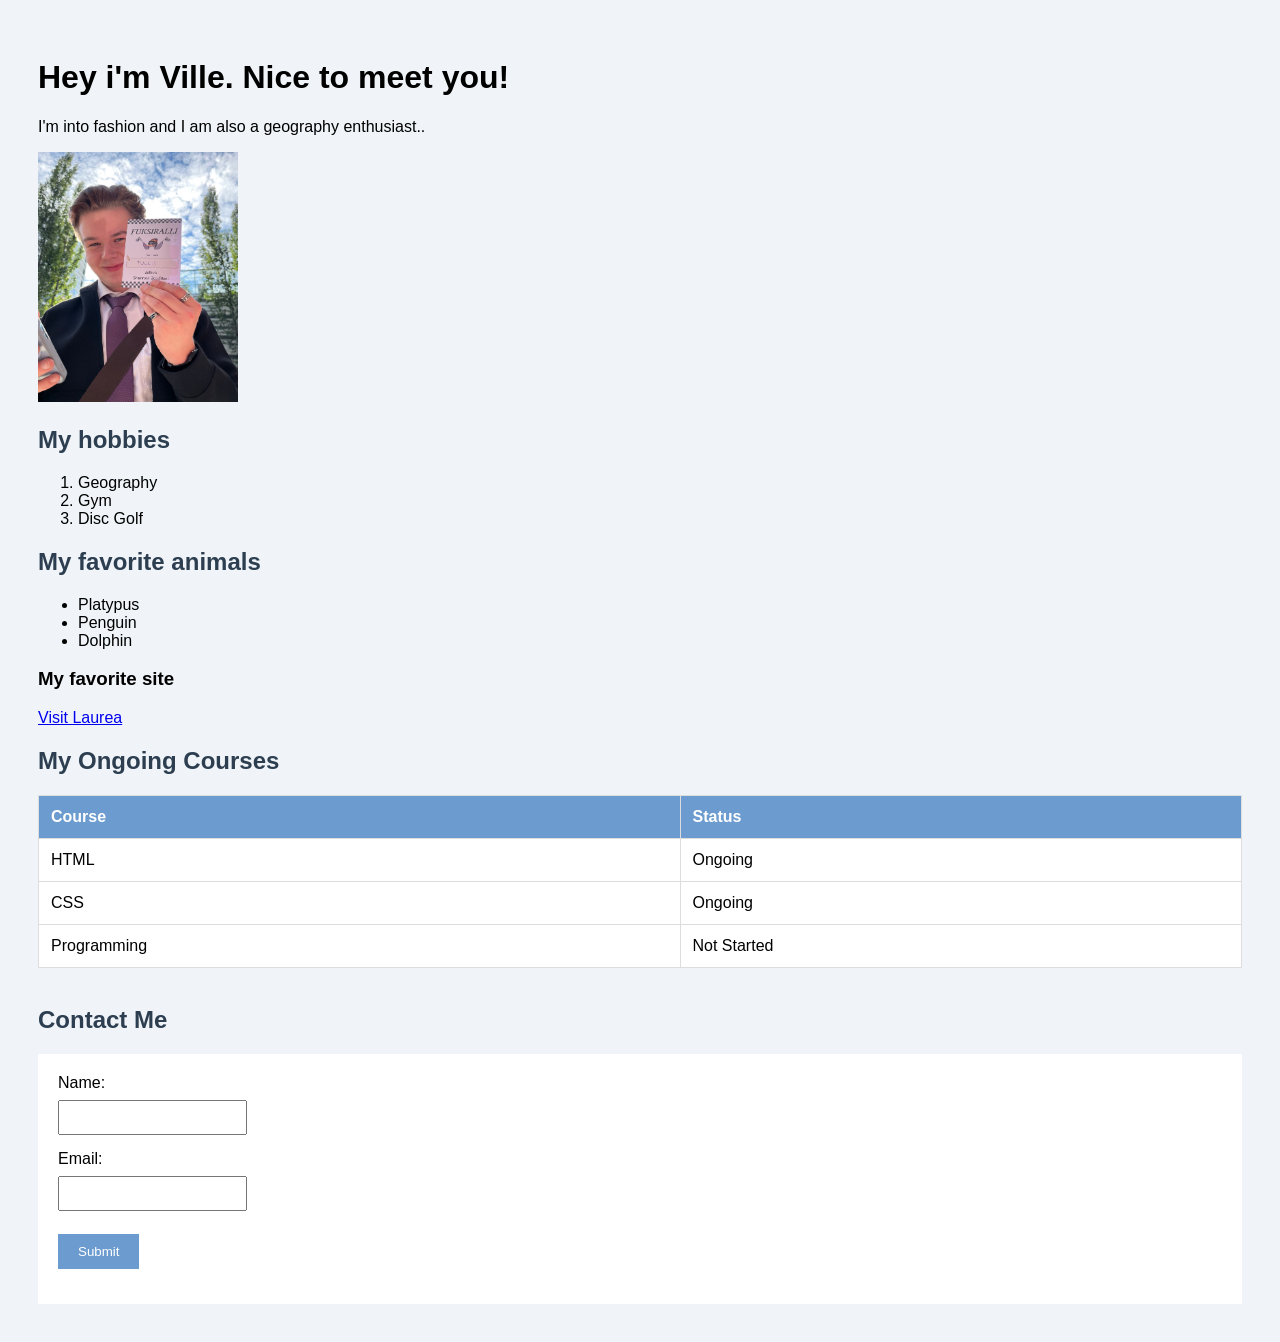
==== WS_01/index.html @ 7257da06 "moi" ====
<!DOCTYPE html>
    <html>
    <head>
        <title>Welcome to My page</title>
    </head>
    <body>
        <h1>Hey i'm Ville. Nice to meet you!</h1>
        <p>I'm into fashion and I am also a geography enthusiast..</p>
        <img src="IMG_4562.JPG" alt="Here is a picture of me!" width="200" height="250">
    </body>
    </html>
    <h2>My hobbies</h2>
    <ol>
        <li>Geography</li>
        <li>Gym</li>
        <li>Disc Golf</li>
    </ol>
    
    <h2>My favorite animals</h2>
    <ul>
        <li>Platypus</li>
        <li>Penguin</li>
        <li>Dolphin</li>
    </ul>
    <h3>My favorite site</h3>
    <a href="https://www.laurea.fi">Visit Laurea</a>
<table>
 <!DOCTYPE html>
<html>
<head>
    <title>My Courses</title>

    <style>
        body {
            font-family: Arial;
            background-color: #f0f4f8;
            padding: 30px;
        }

        h2 {
            color: #2c3e50;
        }

        table {
            width: 100%;
            border-collapse: collapse;
            background-color: white;
        }

        th, td {
            padding: 12px;
            border: 1px solid #ddd;
            text-align: left;
        }

        th {
            background-color: #6c9bcf;
            color: white;
        }

        form {
            background-color: white;
            padding: 20px;
        }

        input {
            padding: 8px;
            margin-top: 8px;
            margin-bottom: 15px;
        }

        input[type="submit"] {
            background-color: #6c9bcf;
            color: white;
            border: none;
            padding: 10px 20px;
        }
    </style>
</head>

<body>

    <h2>My Ongoing Courses</h2>

    <table>
        <tr>
            <th>Course</th>
            <th>Status</th>
        </tr>
        <tr>
            <td>HTML</td>
            <td>Ongoing</td>
        </tr>
        <tr>
            <td>CSS</td>
            <td>Ongoing</td>
        </tr>
        <tr>
            <td>Programming</td>
            <td>Not Started</td>
        </tr>
    </table>

    <br>

    <h2>Contact Me</h2>

    <form>
        <label for="name">Name:</label><br>
        <input type="text" id="name" name="name" required>
        <br>

        <label for="email">Email:</label><br>
        <input type="email" id="email" name="email" required>
        <br>

        <input type="submit" value="Submit">
    </form>

</body>
</html>
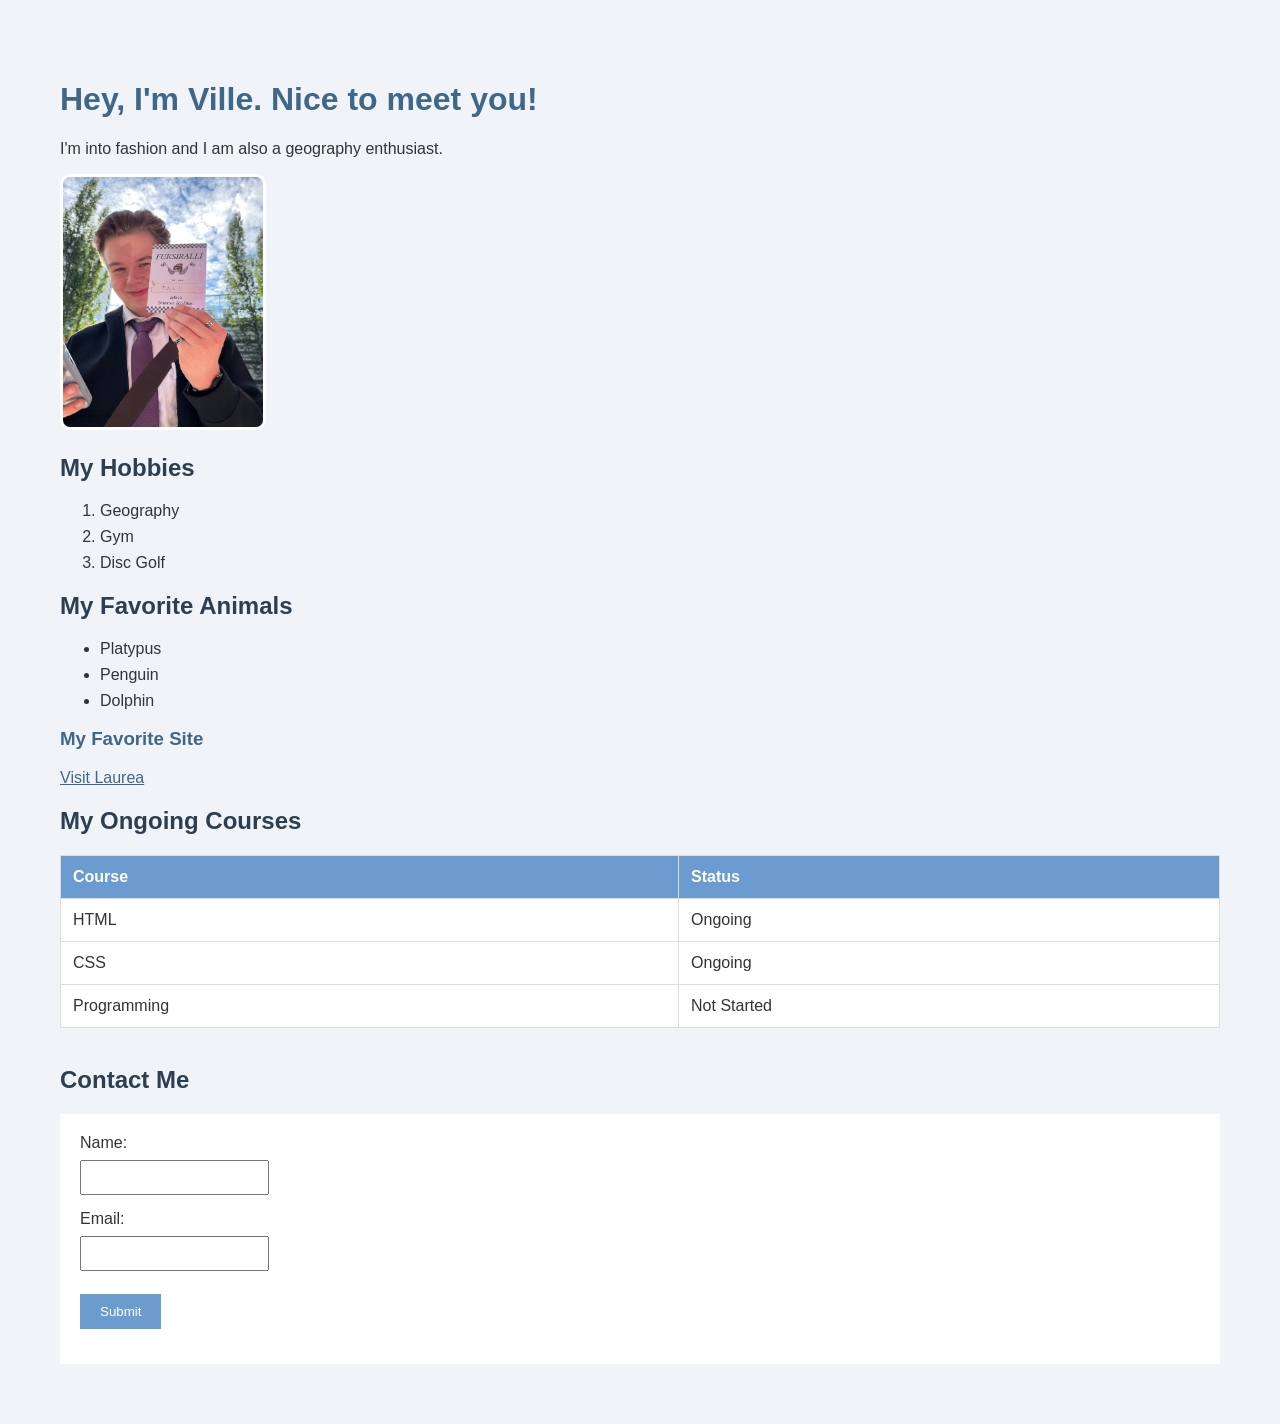
==== commit 3b2960dc: "moi" ====
--- a/WS_01/index.html
+++ b/WS_01/index.html
@@ -1,32 +1,64 @@
 <!DOCTYPE html>
-    <html>
-    <head>
-        <title>Welcome to My page</title>
-    </head>
-    <body>
-        <h1>Hey i'm Ville. Nice to meet you!</h1>
-        <p>I'm into fashion and I am also a geography enthusiast..</p>
-        <img src="IMG_4562.JPG" alt="Here is a picture of me!" width="200" height="250">
-    </body>
-    </html>
-    <h2>My hobbies</h2>
+<html>
+<head>
+    <title>About Me</title>
+
+    <style>
+        body {
+            font-family: Arial, sans-serif;
+            background-color: #f0f4f8;
+            margin: 30px;
+            color: #333;
+        }
+
+        h1, h2, h3 {
+            color: #416788;
+        }
+
+        img {
+            border-radius: 10px;
+            border: 3px solid white;
+        }
+
+        a {
+            color: #416788;
+        }
+
+        li {
+            margin-bottom: 8px;
+        }
+    </style>
+</head>
+
+<body>
+
+    <h1>Hey, I'm Ville. Nice to meet you!</h1>
+
+    <p>I'm into fashion and I am also a geography enthusiast.</p>
+
+    <img src="IMG_4562.JPG" alt="Here is a picture of me!" width="200" height="250">
+
+    <h2>My Hobbies</h2>
     <ol>
         <li>Geography</li>
         <li>Gym</li>
         <li>Disc Golf</li>
     </ol>
-    
-    <h2>My favorite animals</h2>
+
+    <h2>My Favorite Animals</h2>
     <ul>
         <li>Platypus</li>
         <li>Penguin</li>
         <li>Dolphin</li>
     </ul>
-    <h3>My favorite site</h3>
+
+    <h3>My Favorite Site</h3>
     <a href="https://www.laurea.fi">Visit Laurea</a>
+
+</body>
+</html>
 <table>
- <!DOCTYPE html>
-<html>
+ 
 <head>
     <title>My Courses</title>
 
@@ -118,4 +150,4 @@
     </form>
 
 </body>
-</html>
+</html>
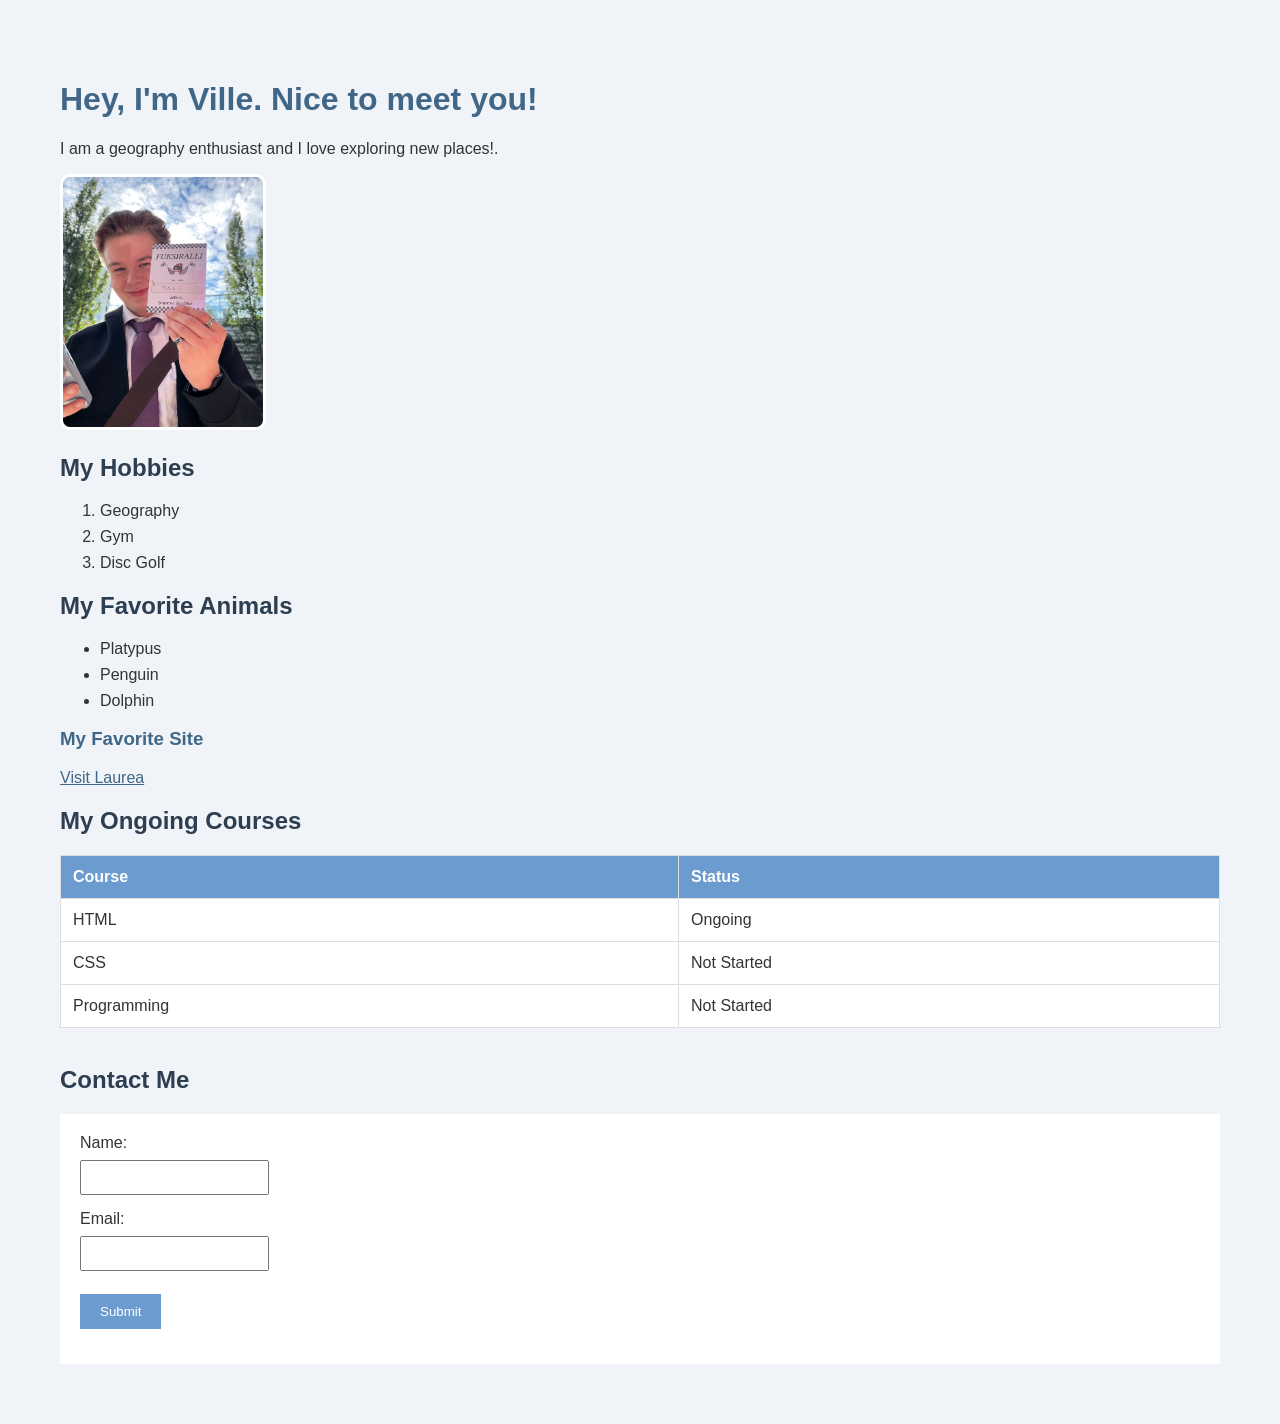
==== commit 4216f11c: "moi" ====
--- a/WS_01/index.html
+++ b/WS_01/index.html
@@ -34,7 +34,7 @@
 
     <h1>Hey, I'm Ville. Nice to meet you!</h1>
 
-    <p>I'm into fashion and I am also a geography enthusiast.</p>
+    <p>I am a geography enthusiast and I love exploring new places!.</p>
 
     <img src="IMG_4562.JPG" alt="Here is a picture of me!" width="200" height="250">
 
@@ -58,7 +58,8 @@
 </body>
 </html>
 <table>
- 
+ <!DOCTYPE html>
+<html>
 <head>
     <title>My Courses</title>
 
@@ -125,7 +126,7 @@
         </tr>
         <tr>
             <td>CSS</td>
-            <td>Ongoing</td>
+            <td>Not Started</td>
         </tr>
         <tr>
             <td>Programming</td>
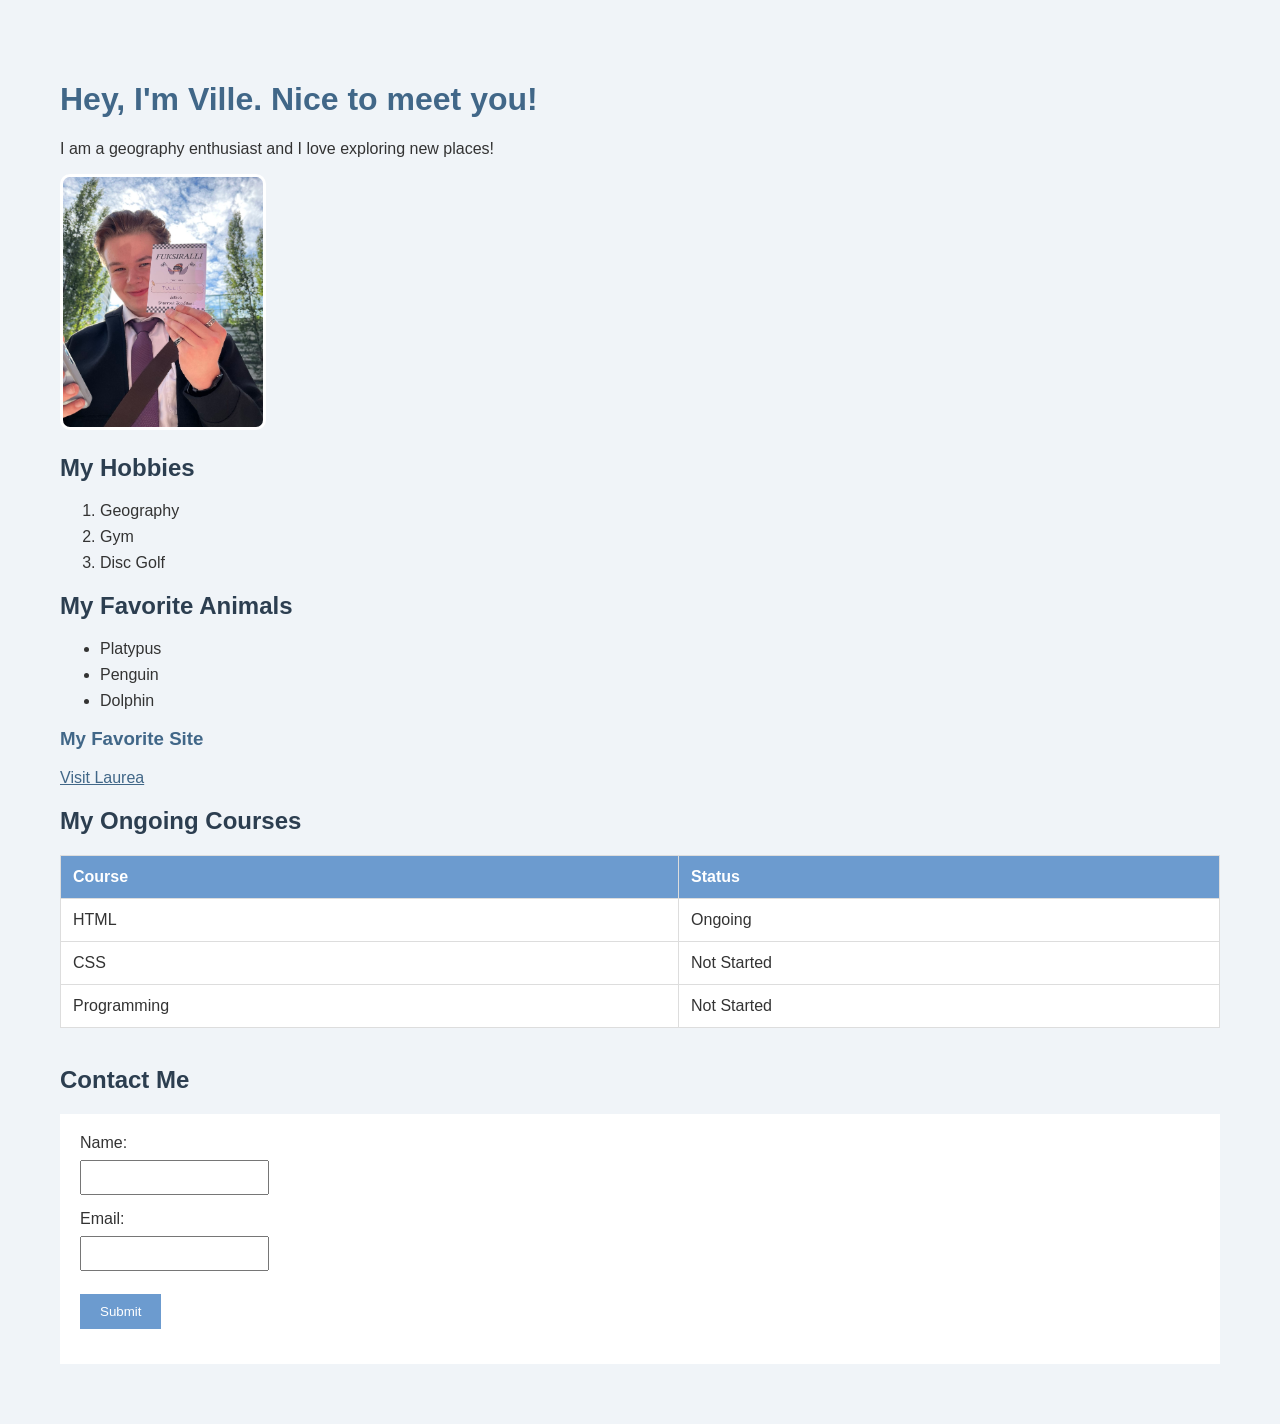
==== commit 47c30381: "s" ====
--- a/WS_01/index.html
+++ b/WS_01/index.html
@@ -34,7 +34,7 @@
 
     <h1>Hey, I'm Ville. Nice to meet you!</h1>
 
-    <p>I am a geography enthusiast and I love exploring new places!.</p>
+    <p>I am a geography enthusiast and I love exploring new places!</p>
 
     <img src="IMG_4562.JPG" alt="Here is a picture of me!" width="200" height="250">
 
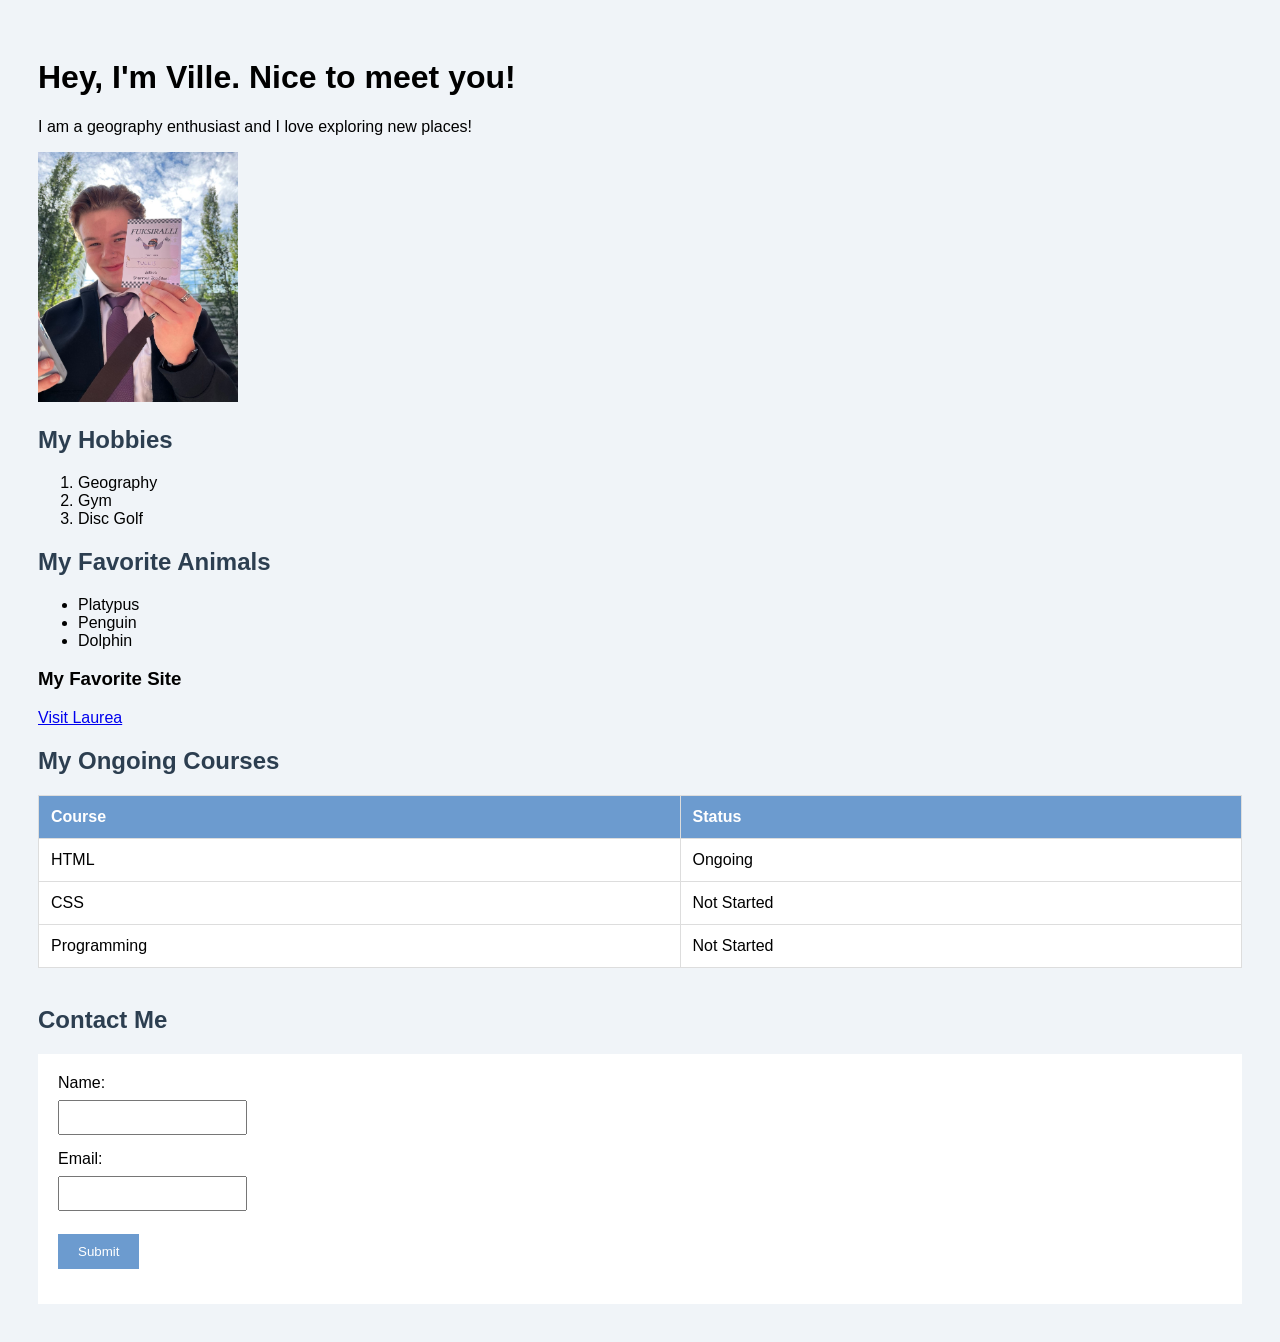
==== commit 7cede7df: "moi" ====
--- a/WS_01/index.html
+++ b/WS_01/index.html
@@ -2,33 +2,6 @@
 <html>
 <head>
     <title>About Me</title>
-
-    <style>
-        body {
-            font-family: Arial, sans-serif;
-            background-color: #f0f4f8;
-            margin: 30px;
-            color: #333;
-        }
-
-        h1, h2, h3 {
-            color: #416788;
-        }
-
-        img {
-            border-radius: 10px;
-            border: 3px solid white;
-        }
-
-        a {
-            color: #416788;
-        }
-
-        li {
-            margin-bottom: 8px;
-        }
-    </style>
-</head>
 
 <body>
 
